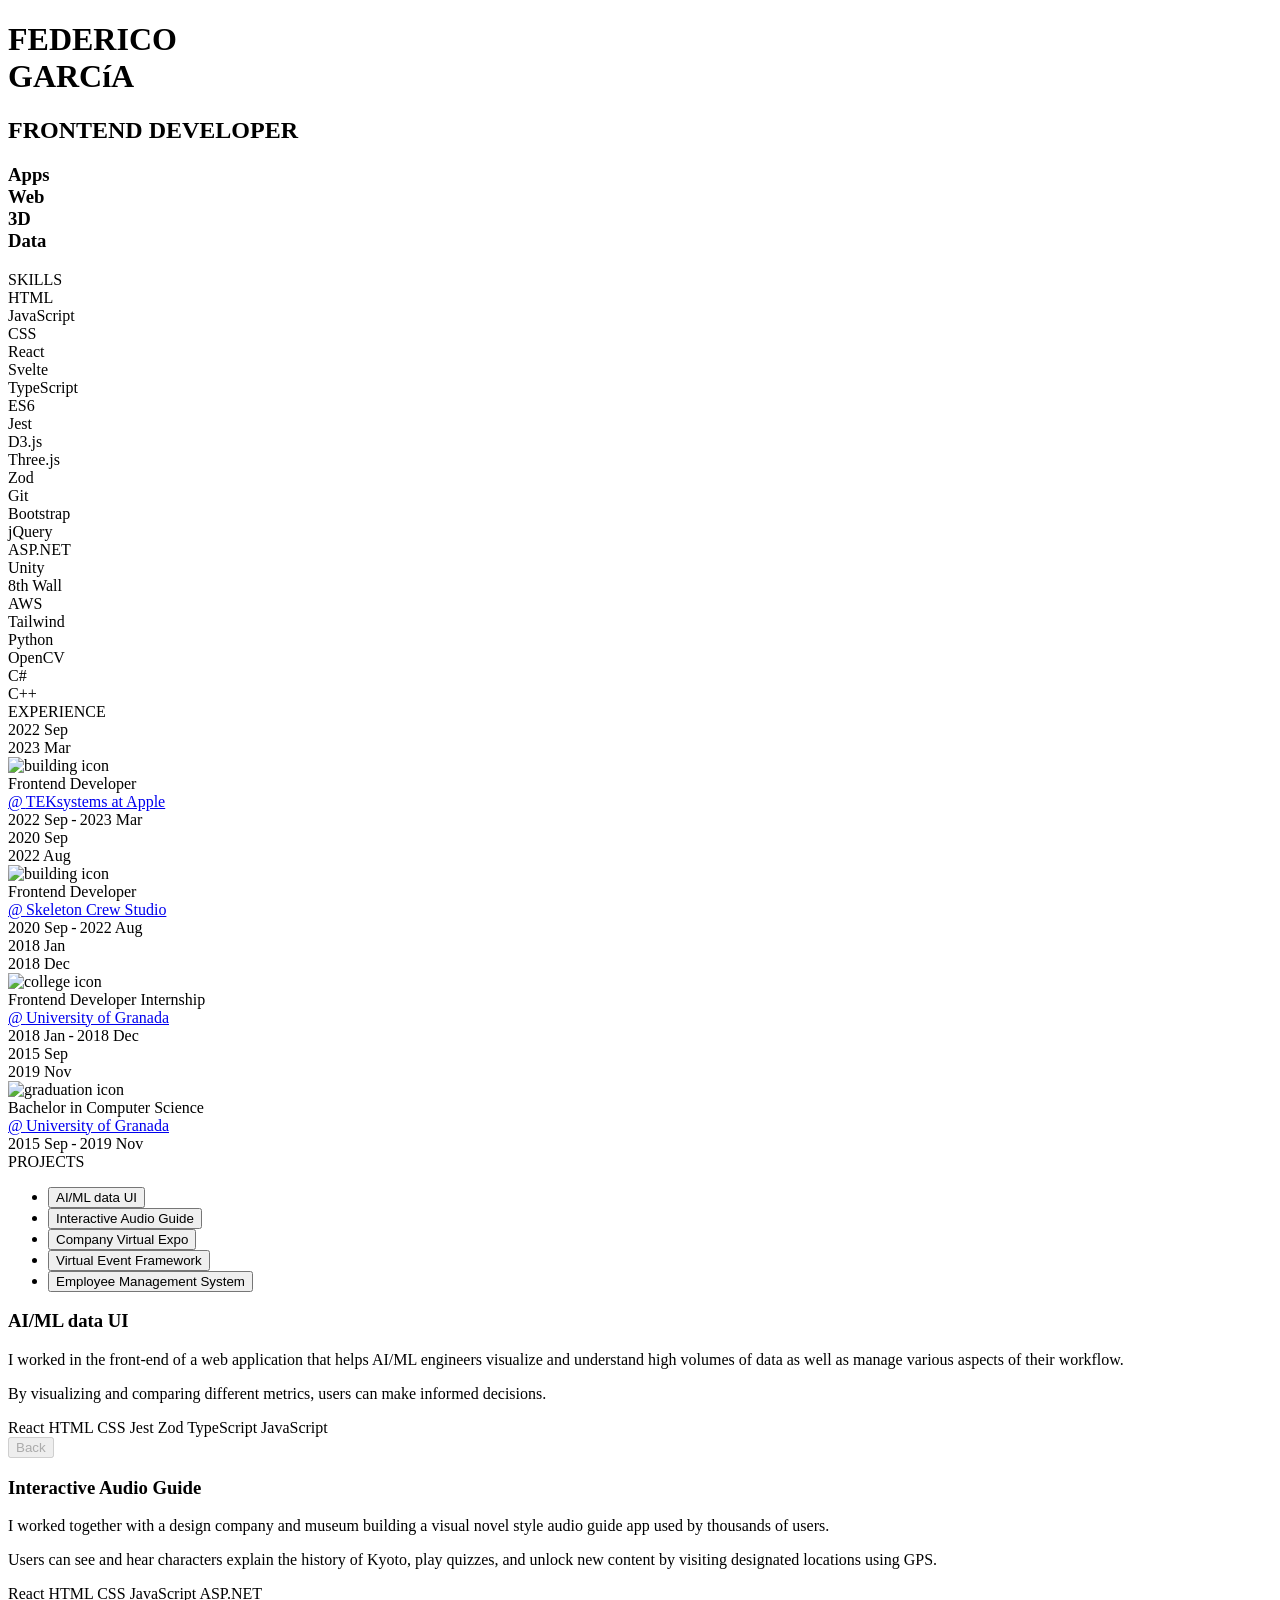
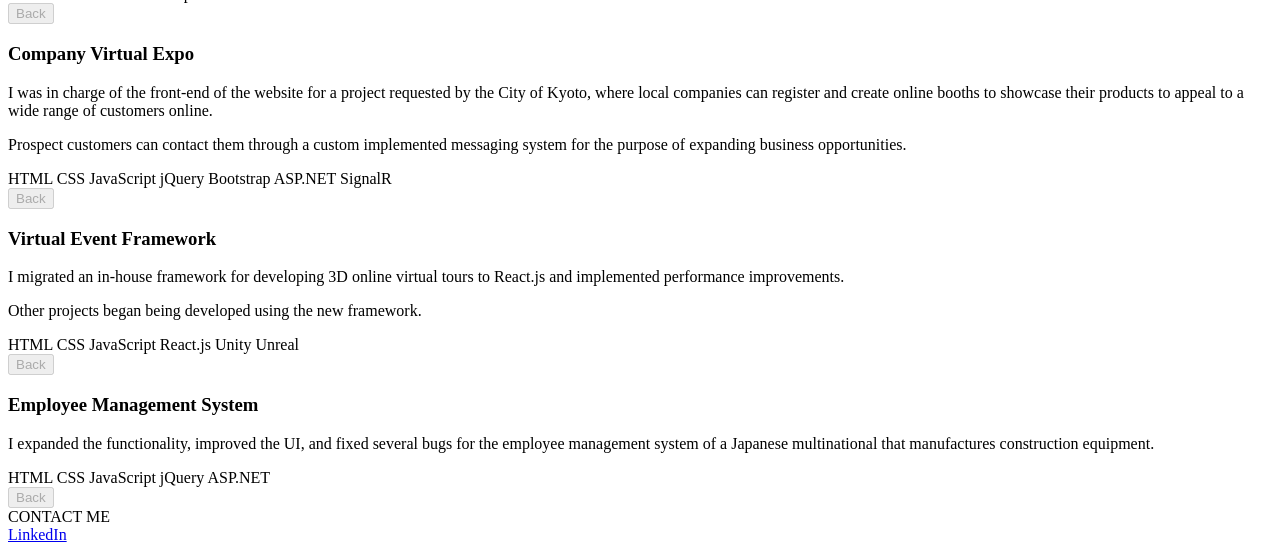
==== index.html @ 95701267 "Improve i a little bit" ====
<!DOCTYPE html><html lang="en"><head><meta charSet="utf-8"/><meta name="viewport" content="width=device-width"/><meta name="next-head-count" content="2"/><title>Federico Garcia - Frontend Developer</title><meta name="google-site-verification" content="_f9XUHa-VPH9zFLq2x_CHu6FTuaK0iE2nP7Tv5kmbWc"/><meta name="description" content="Federico Garcia | Front-end Developer who likes making cool websites and is interested in AI, data, video games, AR, VR, and all things visual. Expert using HTML, CSS, JavaScript, React, and TypeScript"/><link rel="preload" href="/Me/_next/static/css/f30f4eff4ce094cd.css" as="style"/><link rel="stylesheet" href="/Me/_next/static/css/f30f4eff4ce094cd.css" data-n-g=""/><noscript data-n-css=""></noscript><script defer="" nomodule="" src="/Me/_next/static/chunks/polyfills-c67a75d1b6f99dc8.js"></script><script src="/Me/_next/static/chunks/webpack-52d05c9e5b3b8deb.js" defer=""></script><script src="/Me/_next/static/chunks/framework-2c79e2a64abdb08b.js" defer=""></script><script src="/Me/_next/static/chunks/main-0d85b3f7c03af928.js" defer=""></script><script src="/Me/_next/static/chunks/pages/_app-5fbdfbcdfb555d2f.js" defer=""></script><script src="/Me/_next/static/chunks/fb7d5399-1595fcd0d52f1e2d.js" defer=""></script><script src="/Me/_next/static/chunks/445-e3dbb9de3ffd5f96.js" defer=""></script><script src="/Me/_next/static/chunks/pages/index-da00f8b938ba7d00.js" defer=""></script><script src="/Me/_next/static/YJYPzJLKCr_12rQAJxPDf/_buildManifest.js" defer=""></script><script src="/Me/_next/static/YJYPzJLKCr_12rQAJxPDf/_ssgManifest.js" defer=""></script></head><body><div id="__next"><div style="position:fixed;left:0;top:0;width:100%;height:100%"><div style="position:relative;width:100%;height:100%;overflow:hidden;pointer-events:auto"><div style="width:100%;height:100%"><canvas style="display:block"></canvas></div></div></div><div class="App"><div class="AppScroll"><div class="section h-full welcome"><h1>FEDERICO<br/>GARC<span class="i">í</span>A</h1><h2 class="job-title">FRONTEND DEVELOPER</h2><h3 class="job-type"><div>Apps</div><div>Web</div><div>3D</div><div>Data</div></h3></div><div class="section"><div class="card"><div class="work-title">SKILLS</div><div class="skills"><div class="skill-container"><div class="skill">HTML</div></div><div class="skill-container"><div class="skill">JavaScript</div></div><div class="skill-container"><div class="skill">CSS</div></div><div class="skill-container"><div class="skill">React</div></div><div class="skill-container"><div class="skill">Svelte</div></div><div class="skill-container"><div class="skill">TypeScript</div></div><div class="skill-container"><div class="skill">ES6</div></div><div class="skill-container"><div class="skill">Jest</div></div><div class="skill-container"><div class="skill">D3.js</div></div><div class="skill-container"><div class="skill">Three.js</div></div><div class="skill-container"><div class="skill">Zod</div></div><div class="skill-container"><div class="skill">Git</div></div><div class="skill-container"><div class="skill">Bootstrap</div></div><div class="skill-container"><div class="skill">jQuery</div></div><div class="skill-container"><div class="skill">ASP.NET</div></div><div class="skill-container"><div class="skill">Unity</div></div><div class="skill-container"><div class="skill">8th Wall</div></div><div class="skill-container"><div class="skill">AWS</div></div><div class="skill-container"><div class="skill">Tailwind</div></div><div class="skill-container"><div class="skill">Python</div></div><div class="skill-container"><div class="skill">OpenCV</div></div><div class="skill-container"><div class="skill">C#</div></div><div class="skill-container"><div class="skill">C++</div></div></div></div></div><div class="section h-min"><div class="card"><div class="work-title">EXPERIENCE</div><div class="experiences"><div class="experience"><div class="year">2022 Sep<br/>2023 Mar</div><div class="type-connector"><div class="type"><img src="/Me/building.svg" alt="building icon"/></div><div class="connector"></div></div><div class="details"><div class="title">Frontend Developer<!-- --> </div><div class="location"><a href="https://www.teksystems.com/" target="_blank"><span>@ </span>TEKsystems at Apple</a></div> <div class="year-resp"><span>2022 Sep</span><span> - </span><span>2023 Mar</span></div></div></div><div class="experience"><div class="year">2020 Sep<br/>2022 Aug</div><div class="type-connector"><div class="type"><img src="/Me/building.svg" alt="building icon"/></div><div class="connector"></div></div><div class="details"><div class="title">Frontend Developer<!-- --> </div><div class="location"><a href="https://www.skeletoncrew.co.jp/" target="_blank"><span>@ </span>Skeleton Crew Studio</a></div> <div class="year-resp"><span>2020 Sep</span><span> - </span><span>2022 Aug</span></div></div></div><div class="experience"><div class="year">2018 Jan<br/>2018 Dec</div><div class="type-connector"><div class="type"><img src="/Me/college.svg" alt="college icon"/></div><div class="connector"></div></div><div class="details"><div class="title">Frontend Developer Internship<!-- --> </div><div class="location"><a href="https://www.ugr.es/en" target="_blank"><span>@ </span>University of Granada</a></div> <div class="year-resp"><span>2018 Jan</span><span> - </span><span>2018 Dec</span></div></div></div><div class="experience"><div class="year">2015 Sep<br/>2019 Nov</div><div class="type-connector"><div class="type"><img src="/Me/graduation.svg" alt="graduation icon"/></div></div><div class="details"><div class="title">Bachelor in Computer Science<!-- --> </div><div class="location"><a href="https://www.ugr.es/en" target="_blank"><span>@ </span>University of Granada</a></div> <div class="year-resp"><span>2015 Sep</span><span> - </span><span>2019 Nov</span></div></div></div></div></div></div><div class="section h-min"><div class="card"><div class="work-title">PROJECTS</div><div class="projects"><ul class="projects-list active"><li class="project-title"><button>AI/ML data UI</button></li><li class="project-title"><button>Interactive Audio Guide</button></li><li class="project-title"><button>Company Virtual Expo</button></li><li class="project-title"><button>Virtual Event Framework</button></li><li class="project-title"><button>Employee Management System</button></li></ul><div class="project "><h3>AI/ML data UI</h3><div class="project-description"><p>I worked in the front-end of a web application that helps AI/ML engineers visualize and understand high volumes of data as well as manage various aspects of their workflow.</p><p>By visualizing and comparing different metrics, users can make informed decisions.</p></div><div class="stack"><span class="tool">React<!-- --> </span><span class="tool">HTML<!-- --> </span><span class="tool">CSS<!-- --> </span><span class="tool">Jest<!-- --> </span><span class="tool">Zod<!-- --> </span><span class="tool">TypeScript<!-- --> </span><span class="tool">JavaScript<!-- --> </span></div><button disabled="">Back</button></div><div class="project "><h3>Interactive Audio Guide</h3><div class="project-description"><p>I worked together with a design company and museum building a visual novel style audio guide app used by thousands of users.</p><p>Users can see and hear characters explain the history of Kyoto, play quizzes, and unlock new content by visiting designated locations using GPS.</p></div><div class="stack"><span class="tool">React<!-- --> </span><span class="tool">HTML<!-- --> </span><span class="tool">CSS<!-- --> </span><span class="tool">JavaScript<!-- --> </span><span class="tool">ASP.NET<!-- --> </span></div><button disabled="">Back</button></div><div class="project "><h3>Company Virtual Expo</h3><div class="project-description"><p>I was in charge of the front-end of the website for a project requested by the City of Kyoto, where local companies can register and create online booths to showcase their products to appeal to a wide range of customers online.</p><p>Prospect customers can contact them through a custom implemented messaging system for the purpose of expanding business opportunities.</p></div><div class="stack"><span class="tool">HTML<!-- --> </span><span class="tool">CSS<!-- --> </span><span class="tool">JavaScript<!-- --> </span><span class="tool">jQuery<!-- --> </span><span class="tool">Bootstrap<!-- --> </span><span class="tool">ASP.NET<!-- --> </span><span class="tool">SignalR<!-- --> </span></div><button disabled="">Back</button></div><div class="project "><h3>Virtual Event Framework</h3><div class="project-description"><p>I migrated an in-house framework for developing 3D online virtual tours to React.js and implemented performance improvements.</p><p>Other projects began being developed using the new framework.</p></div><div class="stack"><span class="tool">HTML<!-- --> </span><span class="tool">CSS<!-- --> </span><span class="tool">JavaScript<!-- --> </span><span class="tool">React.js<!-- --> </span><span class="tool">Unity<!-- --> </span><span class="tool">Unreal<!-- --> </span></div><button disabled="">Back</button></div><div class="project "><h3>Employee Management System</h3><div class="project-description"><p>I expanded the functionality, improved the UI, and fixed several bugs for the employee management system of a Japanese multinational that manufactures construction equipment.</p></div><div class="stack"><span class="tool">HTML<!-- --> </span><span class="tool">CSS<!-- --> </span><span class="tool">JavaScript<!-- --> </span><span class="tool">jQuery<!-- --> </span><span class="tool">ASP.NET<!-- --> </span></div><button disabled="">Back</button></div></div></div></div><div class="section h-full"><div class="card"><div class="work-title">CONTACT ME</div><div class="contact-me"><a href="https://www.linkedin.com/in/federico-garcia-garcia/" target="_blank">LinkedIn</a></div></div></div></div></div></div><script id="__NEXT_DATA__" type="application/json">{"props":{"pageProps":{}},"page":"/","query":{},"buildId":"YJYPzJLKCr_12rQAJxPDf","assetPrefix":"/Me","nextExport":true,"autoExport":true,"isFallback":false,"scriptLoader":[]}</script></body></html>
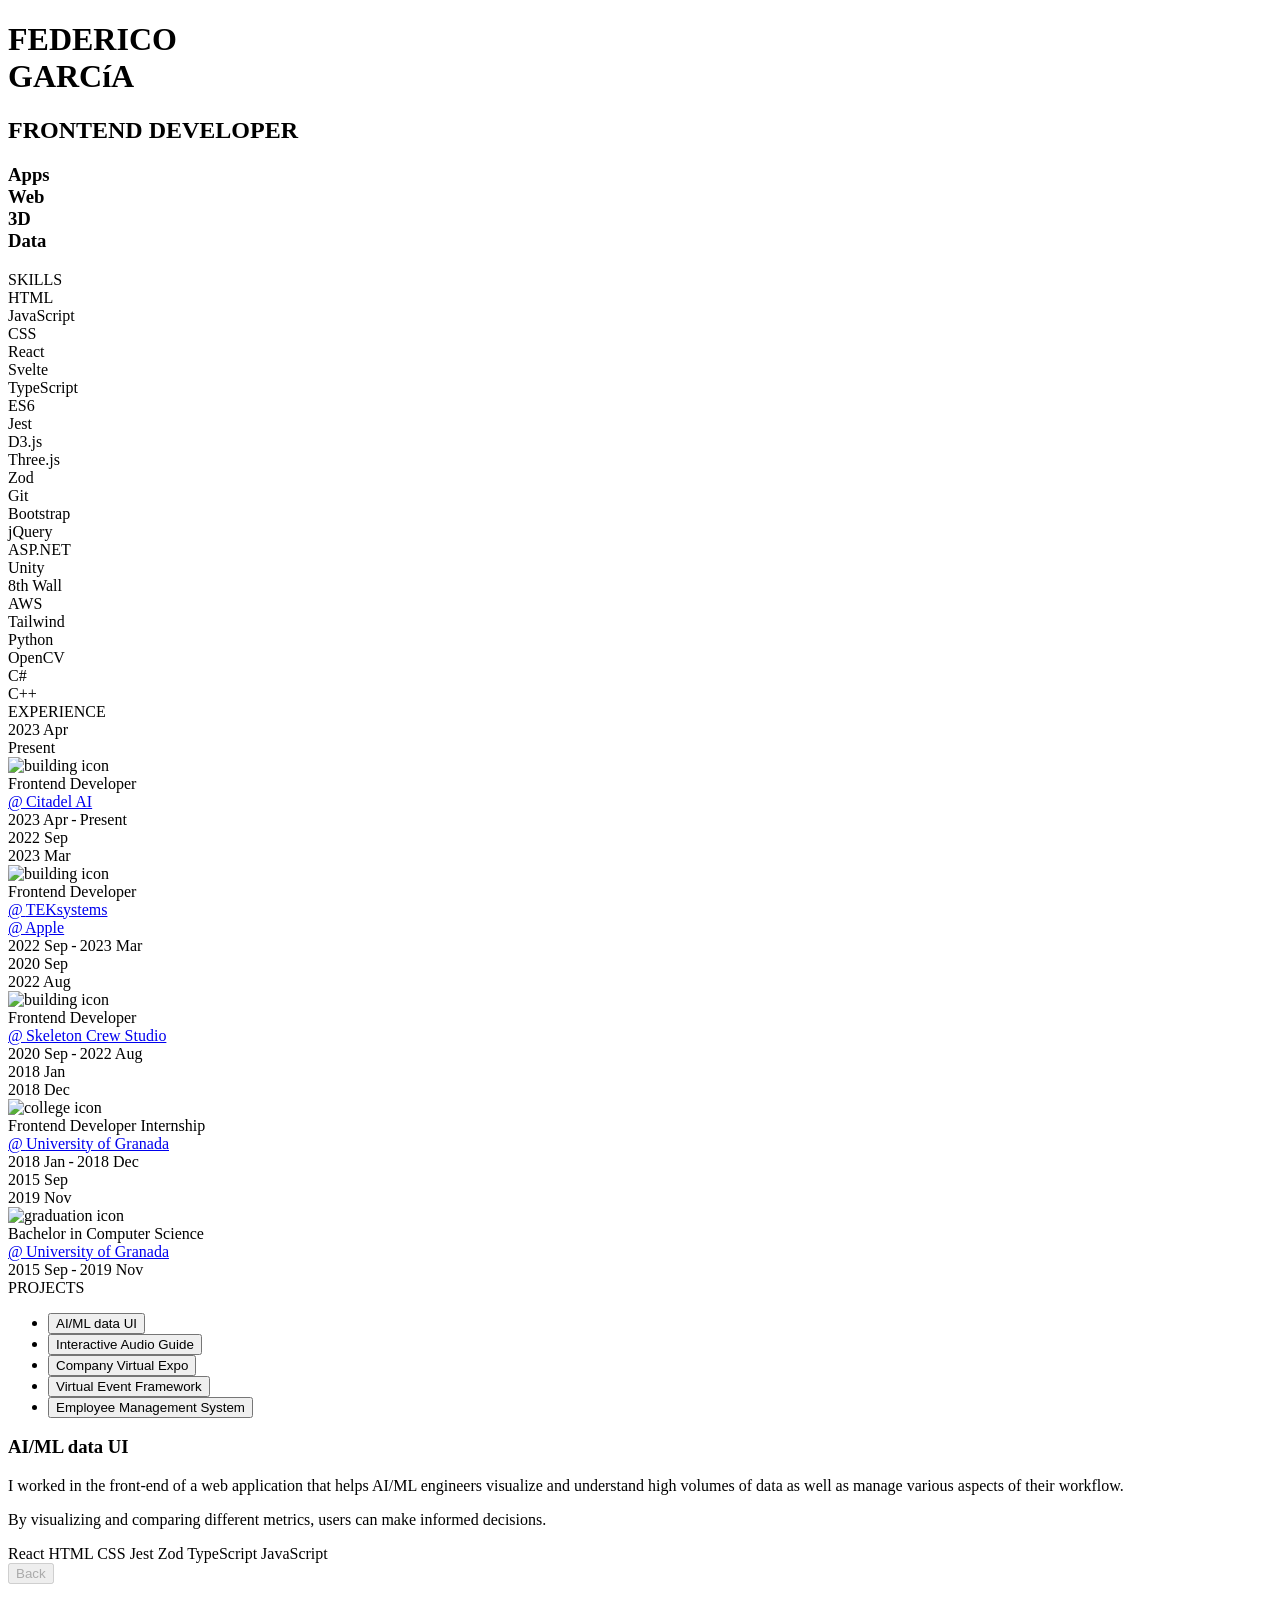
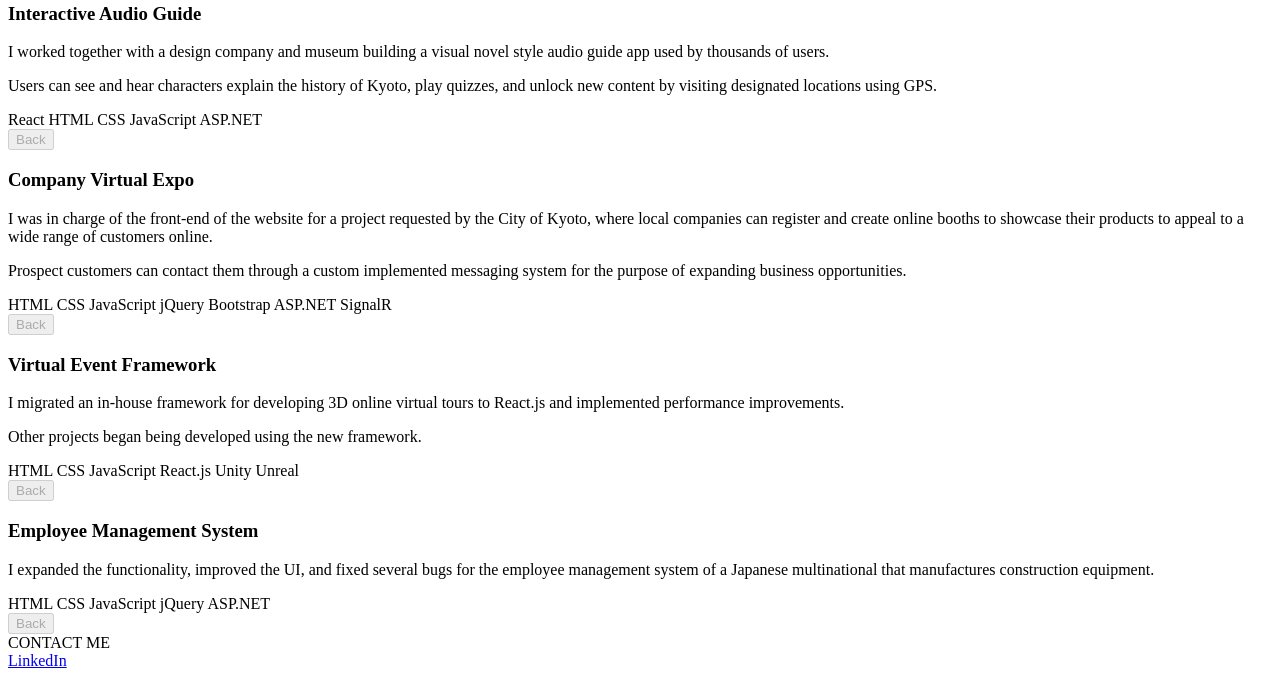
==== commit 18dce132: "Fix" ====
--- a/index.html
+++ b/index.html
@@ -1 +1 @@
-<!DOCTYPE html><html lang="en"><head><meta charSet="utf-8"/><meta name="viewport" content="width=device-width"/><meta name="next-head-count" content="2"/><title>Federico Garcia - Frontend Developer</title><meta name="google-site-verification" content="_f9XUHa-VPH9zFLq2x_CHu6FTuaK0iE2nP7Tv5kmbWc"/><meta name="description" content="Federico Garcia | Front-end Developer who likes making cool websites and is interested in AI, data, video games, AR, VR, and all things visual. Expert using HTML, CSS, JavaScript, React, and TypeScript"/><link rel="preload" href="/Me/_next/static/css/f30f4eff4ce094cd.css" as="style"/><link rel="stylesheet" href="/Me/_next/static/css/f30f4eff4ce094cd.css" data-n-g=""/><noscript data-n-css=""></noscript><script defer="" nomodule="" src="/Me/_next/static/chunks/polyfills-c67a75d1b6f99dc8.js"></script><script src="/Me/_next/static/chunks/webpack-52d05c9e5b3b8deb.js" defer=""></script><script src="/Me/_next/static/chunks/framework-2c79e2a64abdb08b.js" defer=""></script><script src="/Me/_next/static/chunks/main-0d85b3f7c03af928.js" defer=""></script><script src="/Me/_next/static/chunks/pages/_app-5fbdfbcdfb555d2f.js" defer=""></script><script src="/Me/_next/static/chunks/fb7d5399-1595fcd0d52f1e2d.js" defer=""></script><script src="/Me/_next/static/chunks/445-e3dbb9de3ffd5f96.js" defer=""></script><script src="/Me/_next/static/chunks/pages/index-da00f8b938ba7d00.js" defer=""></script><script src="/Me/_next/static/YJYPzJLKCr_12rQAJxPDf/_buildManifest.js" defer=""></script><script src="/Me/_next/static/YJYPzJLKCr_12rQAJxPDf/_ssgManifest.js" defer=""></script></head><body><div id="__next"><div style="position:fixed;left:0;top:0;width:100%;height:100%"><div style="position:relative;width:100%;height:100%;overflow:hidden;pointer-events:auto"><div style="width:100%;height:100%"><canvas style="display:block"></canvas></div></div></div><div class="App"><div class="AppScroll"><div class="section h-full welcome"><h1>FEDERICO<br/>GARC<span class="i">í</span>A</h1><h2 class="job-title">FRONTEND DEVELOPER</h2><h3 class="job-type"><div>Apps</div><div>Web</div><div>3D</div><div>Data</div></h3></div><div class="section"><div class="card"><div class="work-title">SKILLS</div><div class="skills"><div class="skill-container"><div class="skill">HTML</div></div><div class="skill-container"><div class="skill">JavaScript</div></div><div class="skill-container"><div class="skill">CSS</div></div><div class="skill-container"><div class="skill">React</div></div><div class="skill-container"><div class="skill">Svelte</div></div><div class="skill-container"><div class="skill">TypeScript</div></div><div class="skill-container"><div class="skill">ES6</div></div><div class="skill-container"><div class="skill">Jest</div></div><div class="skill-container"><div class="skill">D3.js</div></div><div class="skill-container"><div class="skill">Three.js</div></div><div class="skill-container"><div class="skill">Zod</div></div><div class="skill-container"><div class="skill">Git</div></div><div class="skill-container"><div class="skill">Bootstrap</div></div><div class="skill-container"><div class="skill">jQuery</div></div><div class="skill-container"><div class="skill">ASP.NET</div></div><div class="skill-container"><div class="skill">Unity</div></div><div class="skill-container"><div class="skill">8th Wall</div></div><div class="skill-container"><div class="skill">AWS</div></div><div class="skill-container"><div class="skill">Tailwind</div></div><div class="skill-container"><div class="skill">Python</div></div><div class="skill-container"><div class="skill">OpenCV</div></div><div class="skill-container"><div class="skill">C#</div></div><div class="skill-container"><div class="skill">C++</div></div></div></div></div><div class="section h-min"><div class="card"><div class="work-title">EXPERIENCE</div><div class="experiences"><div class="experience"><div class="year">2022 Sep<br/>2023 Mar</div><div class="type-connector"><div class="type"><img src="/Me/building.svg" alt="building icon"/></div><div class="connector"></div></div><div class="details"><div class="title">Frontend Developer<!-- --> </div><div class="location"><a href="https://www.teksystems.com/" target="_blank"><span>@ </span>TEKsystems at Apple</a></div> <div class="year-resp"><span>2022 Sep</span><span> - </span><span>2023 Mar</span></div></div></div><div class="experience"><div class="year">2020 Sep<br/>2022 Aug</div><div class="type-connector"><div class="type"><img src="/Me/building.svg" alt="building icon"/></div><div class="connector"></div></div><div class="details"><div class="title">Frontend Developer<!-- --> </div><div class="location"><a href="https://www.skeletoncrew.co.jp/" target="_blank"><span>@ </span>Skeleton Crew Studio</a></div> <div class="year-resp"><span>2020 Sep</span><span> - </span><span>2022 Aug</span></div></div></div><div class="experience"><div class="year">2018 Jan<br/>2018 Dec</div><div class="type-connector"><div class="type"><img src="/Me/college.svg" alt="college icon"/></div><div class="connector"></div></div><div class="details"><div class="title">Frontend Developer Internship<!-- --> </div><div class="location"><a href="https://www.ugr.es/en" target="_blank"><span>@ </span>University of Granada</a></div> <div class="year-resp"><span>2018 Jan</span><span> - </span><span>2018 Dec</span></div></div></div><div class="experience"><div class="year">2015 Sep<br/>2019 Nov</div><div class="type-connector"><div class="type"><img src="/Me/graduation.svg" alt="graduation icon"/></div></div><div class="details"><div class="title">Bachelor in Computer Science<!-- --> </div><div class="location"><a href="https://www.ugr.es/en" target="_blank"><span>@ </span>University of Granada</a></div> <div class="year-resp"><span>2015 Sep</span><span> - </span><span>2019 Nov</span></div></div></div></div></div></div><div class="section h-min"><div class="card"><div class="work-title">PROJECTS</div><div class="projects"><ul class="projects-list active"><li class="project-title"><button>AI/ML data UI</button></li><li class="project-title"><button>Interactive Audio Guide</button></li><li class="project-title"><button>Company Virtual Expo</button></li><li class="project-title"><button>Virtual Event Framework</button></li><li class="project-title"><button>Employee Management System</button></li></ul><div class="project "><h3>AI/ML data UI</h3><div class="project-description"><p>I worked in the front-end of a web application that helps AI/ML engineers visualize and understand high volumes of data as well as manage various aspects of their workflow.</p><p>By visualizing and comparing different metrics, users can make informed decisions.</p></div><div class="stack"><span class="tool">React<!-- --> </span><span class="tool">HTML<!-- --> </span><span class="tool">CSS<!-- --> </span><span class="tool">Jest<!-- --> </span><span class="tool">Zod<!-- --> </span><span class="tool">TypeScript<!-- --> </span><span class="tool">JavaScript<!-- --> </span></div><button disabled="">Back</button></div><div class="project "><h3>Interactive Audio Guide</h3><div class="project-description"><p>I worked together with a design company and museum building a visual novel style audio guide app used by thousands of users.</p><p>Users can see and hear characters explain the history of Kyoto, play quizzes, and unlock new content by visiting designated locations using GPS.</p></div><div class="stack"><span class="tool">React<!-- --> </span><span class="tool">HTML<!-- --> </span><span class="tool">CSS<!-- --> </span><span class="tool">JavaScript<!-- --> </span><span class="tool">ASP.NET<!-- --> </span></div><button disabled="">Back</button></div><div class="project "><h3>Company Virtual Expo</h3><div class="project-description"><p>I was in charge of the front-end of the website for a project requested by the City of Kyoto, where local companies can register and create online booths to showcase their products to appeal to a wide range of customers online.</p><p>Prospect customers can contact them through a custom implemented messaging system for the purpose of expanding business opportunities.</p></div><div class="stack"><span class="tool">HTML<!-- --> </span><span class="tool">CSS<!-- --> </span><span class="tool">JavaScript<!-- --> </span><span class="tool">jQuery<!-- --> </span><span class="tool">Bootstrap<!-- --> </span><span class="tool">ASP.NET<!-- --> </span><span class="tool">SignalR<!-- --> </span></div><button disabled="">Back</button></div><div class="project "><h3>Virtual Event Framework</h3><div class="project-description"><p>I migrated an in-house framework for developing 3D online virtual tours to React.js and implemented performance improvements.</p><p>Other projects began being developed using the new framework.</p></div><div class="stack"><span class="tool">HTML<!-- --> </span><span class="tool">CSS<!-- --> </span><span class="tool">JavaScript<!-- --> </span><span class="tool">React.js<!-- --> </span><span class="tool">Unity<!-- --> </span><span class="tool">Unreal<!-- --> </span></div><button disabled="">Back</button></div><div class="project "><h3>Employee Management System</h3><div class="project-description"><p>I expanded the functionality, improved the UI, and fixed several bugs for the employee management system of a Japanese multinational that manufactures construction equipment.</p></div><div class="stack"><span class="tool">HTML<!-- --> </span><span class="tool">CSS<!-- --> </span><span class="tool">JavaScript<!-- --> </span><span class="tool">jQuery<!-- --> </span><span class="tool">ASP.NET<!-- --> </span></div><button disabled="">Back</button></div></div></div></div><div class="section h-full"><div class="card"><div class="work-title">CONTACT ME</div><div class="contact-me"><a href="https://www.linkedin.com/in/federico-garcia-garcia/" target="_blank">LinkedIn</a></div></div></div></div></div></div><script id="__NEXT_DATA__" type="application/json">{"props":{"pageProps":{}},"page":"/","query":{},"buildId":"YJYPzJLKCr_12rQAJxPDf","assetPrefix":"/Me","nextExport":true,"autoExport":true,"isFallback":false,"scriptLoader":[]}</script></body></html>+<!DOCTYPE html><html lang="en"><head><meta charSet="utf-8"/><meta name="viewport" content="width=device-width"/><meta name="next-head-count" content="2"/><title>Federico Garcia - Frontend Developer</title><meta name="google-site-verification" content="_f9XUHa-VPH9zFLq2x_CHu6FTuaK0iE2nP7Tv5kmbWc"/><meta name="description" content="Federico Garcia | Front-end Developer who likes making cool websites and is interested in AI, data, video games, AR, VR, and all things visual. Expert using HTML, CSS, JavaScript, React, and TypeScript"/><link rel="preload" href="/Me/_next/static/css/0d2844e62856732f.css" as="style"/><link rel="stylesheet" href="/Me/_next/static/css/0d2844e62856732f.css" data-n-g=""/><noscript data-n-css=""></noscript><script defer="" nomodule="" src="/Me/_next/static/chunks/polyfills-c67a75d1b6f99dc8.js"></script><script src="/Me/_next/static/chunks/webpack-52d05c9e5b3b8deb.js" defer=""></script><script src="/Me/_next/static/chunks/framework-2c79e2a64abdb08b.js" defer=""></script><script src="/Me/_next/static/chunks/main-0d85b3f7c03af928.js" defer=""></script><script src="/Me/_next/static/chunks/pages/_app-5fbdfbcdfb555d2f.js" defer=""></script><script src="/Me/_next/static/chunks/fb7d5399-1595fcd0d52f1e2d.js" defer=""></script><script src="/Me/_next/static/chunks/445-e3dbb9de3ffd5f96.js" defer=""></script><script src="/Me/_next/static/chunks/pages/index-d9828b93561caa6f.js" defer=""></script><script src="/Me/_next/static/YOPecOetEuqRkWMjKWMyF/_buildManifest.js" defer=""></script><script src="/Me/_next/static/YOPecOetEuqRkWMjKWMyF/_ssgManifest.js" defer=""></script></head><body><div id="__next"><div style="position:fixed;left:0;top:0;width:100%;height:100%"><div style="position:relative;width:100%;height:100%;overflow:hidden;pointer-events:auto"><div style="width:100%;height:100%"><canvas style="display:block"></canvas></div></div></div><div class="App"><div class="AppScroll"><div class="section h-full welcome"><h1><span class="first-name">FEDERICO</span><br/>GARCíA</h1><h2 class="job-title">FRONTEND DEVELOPER</h2><h3 class="job-type"><div>Apps</div><div>Web</div><div>3D</div><div>Data</div></h3></div><div class="section"><div class="card"><div class="work-title">SKILLS</div><div class="skills"><div class="skill-container"><div class="skill">HTML</div></div><div class="skill-container"><div class="skill">JavaScript</div></div><div class="skill-container"><div class="skill">CSS</div></div><div class="skill-container"><div class="skill">React</div></div><div class="skill-container"><div class="skill">Svelte</div></div><div class="skill-container"><div class="skill">TypeScript</div></div><div class="skill-container"><div class="skill">ES6</div></div><div class="skill-container"><div class="skill">Jest</div></div><div class="skill-container"><div class="skill">D3.js</div></div><div class="skill-container"><div class="skill">Three.js</div></div><div class="skill-container"><div class="skill">Zod</div></div><div class="skill-container"><div class="skill">Git</div></div><div class="skill-container"><div class="skill">Bootstrap</div></div><div class="skill-container"><div class="skill">jQuery</div></div><div class="skill-container"><div class="skill">ASP.NET</div></div><div class="skill-container"><div class="skill">Unity</div></div><div class="skill-container"><div class="skill">8th Wall</div></div><div class="skill-container"><div class="skill">AWS</div></div><div class="skill-container"><div class="skill">Tailwind</div></div><div class="skill-container"><div class="skill">Python</div></div><div class="skill-container"><div class="skill">OpenCV</div></div><div class="skill-container"><div class="skill">C#</div></div><div class="skill-container"><div class="skill">C++</div></div></div></div></div><div class="section h-min"><div class="card"><div class="work-title">EXPERIENCE</div><div class="experiences"><div class="experience"><div class="year">2023 Apr<br/>Present</div><div class="type-connector"><div class="type"><img src="/Me/work.svg" alt="building icon"/></div><div class="connector"></div></div><div class="details"><div class="title">Frontend Developer</div><div><div class="location"><a href="https://www.citadel.co.jp/" target="_blank">@ <!-- -->Citadel AI</a></div></div><div class="year-resp"><span>2023 Apr</span><span> - </span><span>Present</span></div></div></div><div class="experience"><div class="year">2022 Sep<br/>2023 Mar</div><div class="type-connector"><div class="type"><img src="/Me/work.svg" alt="building icon"/></div><div class="connector"></div></div><div class="details"><div class="title">Frontend Developer</div><div><div class="location"><a href="https://www.teksystems.com/" target="_blank">@ <!-- -->TEKsystems</a></div><div class="location"><a href="https://www.apple.com/" target="_blank">@ <!-- -->Apple</a></div></div><div class="year-resp"><span>2022 Sep</span><span> - </span><span>2023 Mar</span></div></div></div><div class="experience"><div class="year">2020 Sep<br/>2022 Aug</div><div class="type-connector"><div class="type"><img src="/Me/work.svg" alt="building icon"/></div><div class="connector"></div></div><div class="details"><div class="title">Frontend Developer</div><div><div class="location"><a href="https://www.skeletoncrew.co.jp/" target="_blank">@ <!-- -->Skeleton Crew Studio</a></div></div><div class="year-resp"><span>2020 Sep</span><span> - </span><span>2022 Aug</span></div></div></div><div class="experience"><div class="year">2018 Jan<br/>2018 Dec</div><div class="type-connector"><div class="type"><img src="/Me/internship.svg" alt="college icon"/></div><div class="connector"></div></div><div class="details"><div class="title">Frontend Developer Internship</div><div><div class="location"><a href="https://www.ugr.es/en" target="_blank">@ <!-- -->University of Granada</a></div></div><div class="year-resp"><span>2018 Jan</span><span> - </span><span>2018 Dec</span></div></div></div><div class="experience"><div class="year">2015 Sep<br/>2019 Nov</div><div class="type-connector"><div class="type"><img src="/Me/study.svg" alt="graduation icon"/></div></div><div class="details"><div class="title">Bachelor in Computer Science</div><div><div class="location"><a href="https://www.ugr.es/en" target="_blank">@ <!-- -->University of Granada</a></div></div><div class="year-resp"><span>2015 Sep</span><span> - </span><span>2019 Nov</span></div></div></div></div></div></div><div class="section h-min"><div class="card"><div class="work-title">PROJECTS</div><div class="projects"><ul class="projects-list active"><li class="project-title"><button>AI/ML data UI</button></li><li class="project-title"><button>Interactive Audio Guide</button></li><li class="project-title"><button>Company Virtual Expo</button></li><li class="project-title"><button>Virtual Event Framework</button></li><li class="project-title"><button>Employee Management System</button></li></ul><div class="project "><h3>AI/ML data UI</h3><div class="project-description"><p>I worked in the front-end of a web application that helps AI/ML engineers visualize and understand high volumes of data as well as manage various aspects of their workflow.</p><p>By visualizing and comparing different metrics, users can make informed decisions.</p></div><div class="stack"><span class="tool">React<!-- --> </span><span class="tool">HTML<!-- --> </span><span class="tool">CSS<!-- --> </span><span class="tool">Jest<!-- --> </span><span class="tool">Zod<!-- --> </span><span class="tool">TypeScript<!-- --> </span><span class="tool">JavaScript<!-- --> </span></div><button disabled="">Back</button></div><div class="project "><h3>Interactive Audio Guide</h3><div class="project-description"><p>I worked together with a design company and museum building a visual novel style audio guide app used by thousands of users.</p><p>Users can see and hear characters explain the history of Kyoto, play quizzes, and unlock new content by visiting designated locations using GPS.</p></div><div class="stack"><span class="tool">React<!-- --> </span><span class="tool">HTML<!-- --> </span><span class="tool">CSS<!-- --> </span><span class="tool">JavaScript<!-- --> </span><span class="tool">ASP.NET<!-- --> </span></div><button disabled="">Back</button></div><div class="project "><h3>Company Virtual Expo</h3><div class="project-description"><p>I was in charge of the front-end of the website for a project requested by the City of Kyoto, where local companies can register and create online booths to showcase their products to appeal to a wide range of customers online.</p><p>Prospect customers can contact them through a custom implemented messaging system for the purpose of expanding business opportunities.</p></div><div class="stack"><span class="tool">HTML<!-- --> </span><span class="tool">CSS<!-- --> </span><span class="tool">JavaScript<!-- --> </span><span class="tool">jQuery<!-- --> </span><span class="tool">Bootstrap<!-- --> </span><span class="tool">ASP.NET<!-- --> </span><span class="tool">SignalR<!-- --> </span></div><button disabled="">Back</button></div><div class="project "><h3>Virtual Event Framework</h3><div class="project-description"><p>I migrated an in-house framework for developing 3D online virtual tours to React.js and implemented performance improvements.</p><p>Other projects began being developed using the new framework.</p></div><div class="stack"><span class="tool">HTML<!-- --> </span><span class="tool">CSS<!-- --> </span><span class="tool">JavaScript<!-- --> </span><span class="tool">React.js<!-- --> </span><span class="tool">Unity<!-- --> </span><span class="tool">Unreal<!-- --> </span></div><button disabled="">Back</button></div><div class="project "><h3>Employee Management System</h3><div class="project-description"><p>I expanded the functionality, improved the UI, and fixed several bugs for the employee management system of a Japanese multinational that manufactures construction equipment.</p></div><div class="stack"><span class="tool">HTML<!-- --> </span><span class="tool">CSS<!-- --> </span><span class="tool">JavaScript<!-- --> </span><span class="tool">jQuery<!-- --> </span><span class="tool">ASP.NET<!-- --> </span></div><button disabled="">Back</button></div></div></div></div><div class="section h-full"><div class="card"><div class="work-title">CONTACT ME</div><div class="contact-me"><a href="https://www.linkedin.com/in/federico-garcia-garcia/" target="_blank">LinkedIn</a></div></div></div></div></div></div><script id="__NEXT_DATA__" type="application/json">{"props":{"pageProps":{}},"page":"/","query":{},"buildId":"YOPecOetEuqRkWMjKWMyF","assetPrefix":"/Me","nextExport":true,"autoExport":true,"isFallback":false,"scriptLoader":[]}</script></body></html>
